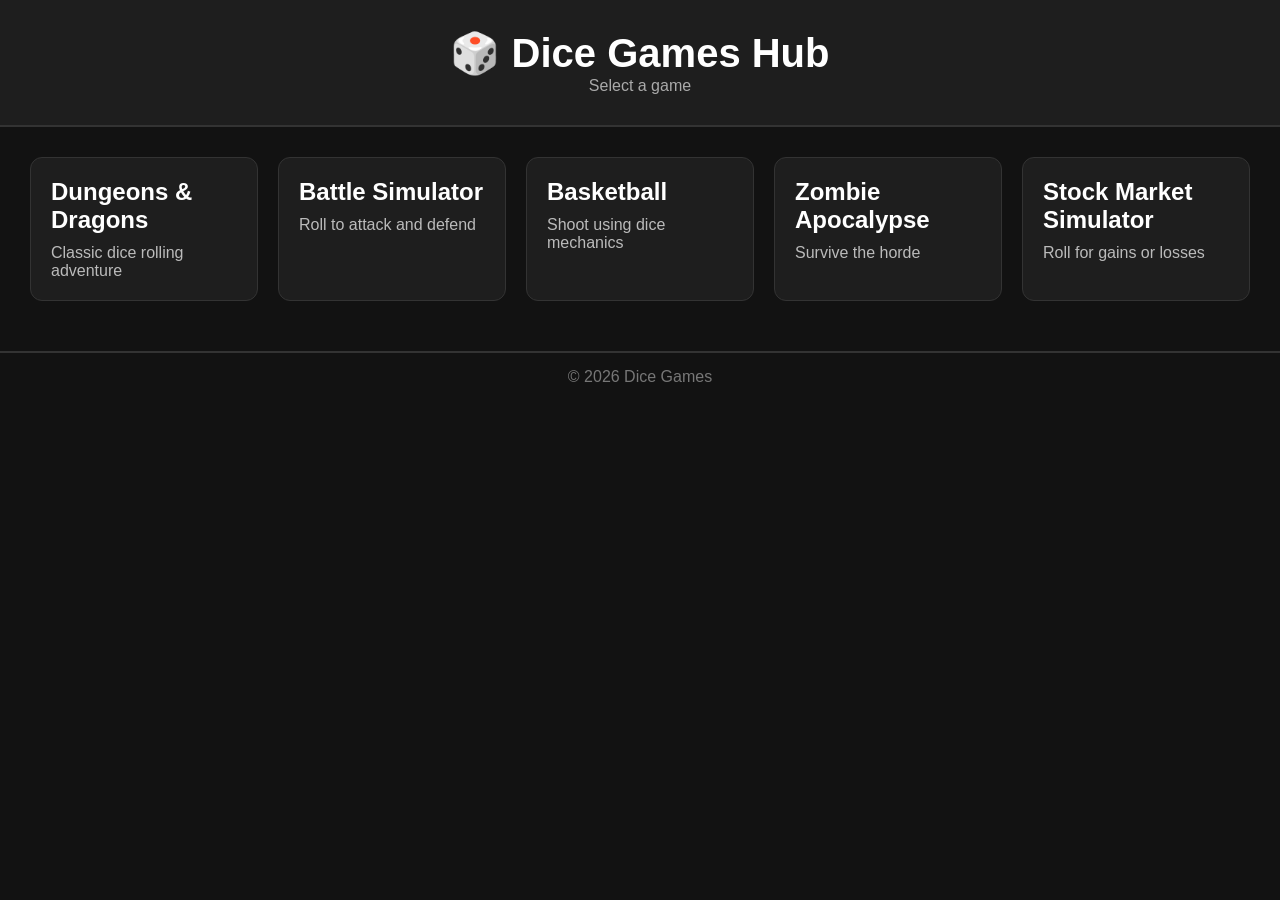
==== Index.html @ df77db5d "Add files via upload" ====
<!DOCTYPE html>
<html lang="en">
<head>
    <meta charset="UTF-8">
    <meta name="viewport" content="width=device-width, initial-scale=1.0">
    <title>Dice Games Hub</title>
    <link rel="stylesheet" href="styles.css">
</head>
<body>

<header>
    <h1>🎲 Dice Games Hub</h1>
    <p>Select a game</p>
</header>

<main class="game-container">

    <a href="dnd.html" class="game-card">
        <h2>Dungeons & Dragons</h2>
        <p>Classic dice rolling adventure</p>
    </a>

    <a href="battle.html" class="game-card">
        <h2>Battle Simulator</h2>
        <p>Roll to attack and defend</p>
    </a>

    <a href="basketball.html" class="game-card">
        <h2>Basketball</h2>
        <p>Shoot using dice mechanics</p>
    </a>

    <a href="zombie.html" class="game-card">
        <h2>Zombie Apocalypse</h2>
        <p>Survive the horde</p>
    </a>

    <a href="stocks.html" class="game-card">
        <h2>Stock Market Simulator</h2>
        <p>Roll for gains or losses</p>
    </a>

</main>

<footer>
    <p>© 2026 Dice Games</p>
</footer>

</body>
</html>
---- styles.css ----
/* Reset */
* {
    margin: 0;
    padding: 0;
    box-sizing: border-box;
}

/* Body */
body {
    font-family: Arial, sans-serif;
    background: #121212;
    color: #ffffff;
}

/* Header */
header {
    text-align: center;
    padding: 30px 10px;
    background: #1e1e1e;
    border-bottom: 2px solid #333;
}

header h1 {
    font-size: 2.5rem;
}

header p {
    color: #aaa;
}

/* Game Grid */
.game-container {
    display: grid;
    grid-template-columns: repeat(auto-fit, minmax(220px, 1fr));
    gap: 20px;
    padding: 30px;
}

/* Cards */
.game-card {
    background: #1e1e1e;
    padding: 20px;
    border-radius: 12px;
    text-decoration: none;
    color: white;
    transition: 0.2s;
    border: 1px solid #333;
}

.game-card:hover {
    transform: translateY(-5px);
    background: #2a2a2a;
    border-color: #555;
}

.game-card h2 {
    margin-bottom: 10px;
}

.game-card p {
    color: #bbb;
}

/* Footer */
footer {
    text-align: center;
    padding: 15px;
    border-top: 2px solid #333;
    margin-top: 20px;
    color: #777;
}




/* Game Page Layout */
.game-page {
    display: flex;
    justify-content: center;
    align-items: center;
    min-height: 70vh;
}

/* Result Box */
#game {
    background: #1e1e1e;
    padding: 30px;
    border-radius: 16px;
    border: 1px solid #333;
    text-align: center;
    width: 300px;
    box-shadow: 0 0 15px rgba(0,0,0,0.5);
}

/* Title */
#game h2 {
    margin-bottom: 15px;
    font-size: 1.8rem;
}

/* Dice Result Number */
.result-number {
    font-size: 3rem;
    font-weight: bold;
    margin: 10px 0;
}

/* Outcome Text */
.result-text {
    font-size: 1.2rem;
    color: #bbb;
}

/* Button */
.roll-btn {
    margin-top: 20px;
    padding: 10px 20px;
    border: none;
    border-radius: 8px;
    background: #4caf50;
    color: white;
    font-size: 1rem;
    cursor: pointer;
    transition: 0.2s;
}

.roll-btn:hover {
    background: #66bb6a;
}
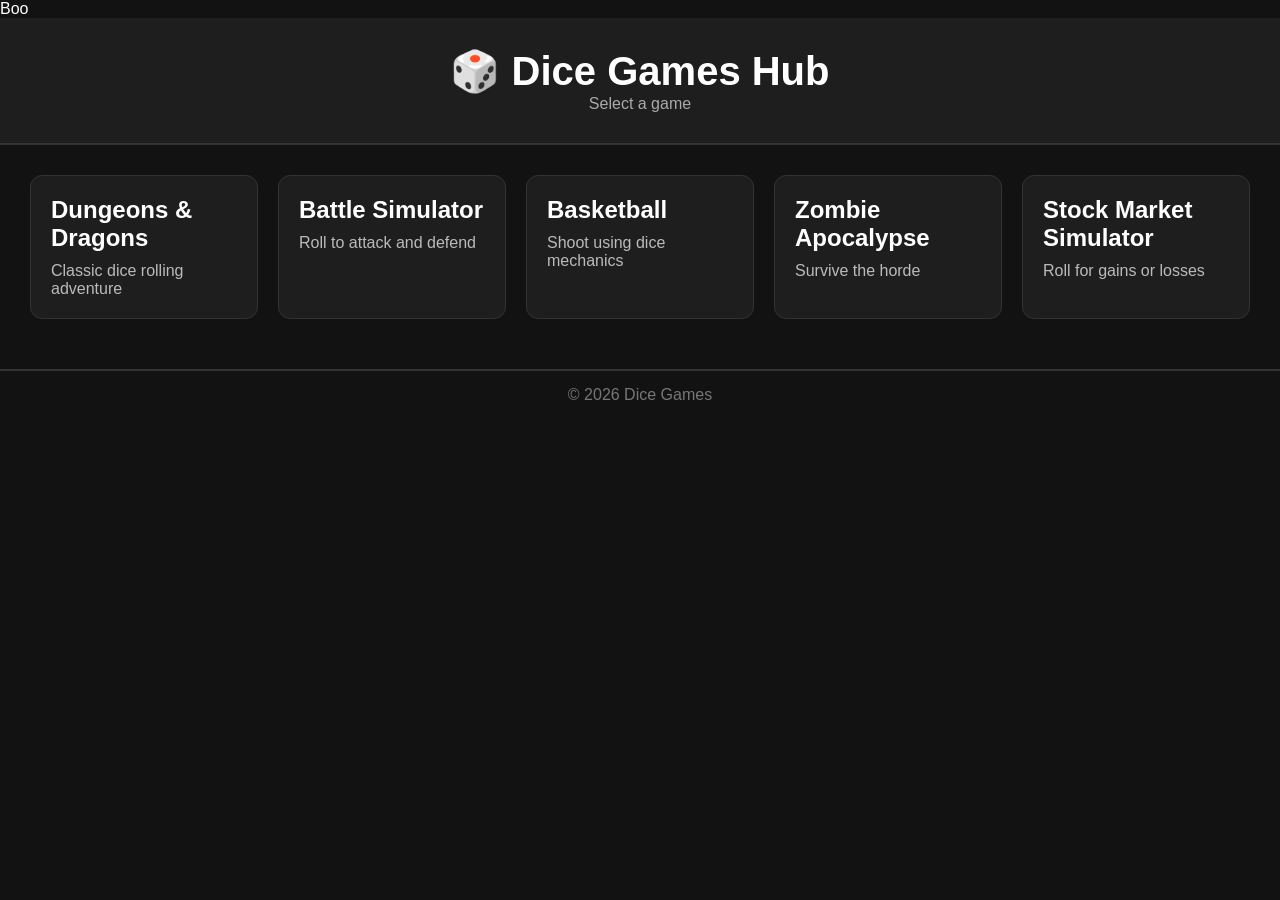
==== commit b2599650: "being silly" ====
--- a/Index.html
+++ b/Index.html
@@ -7,7 +7,7 @@
     <link rel="stylesheet" href="styles.css">
 </head>
 <body>
-
+<p>Boo</p>
 <header>
     <h1>🎲 Dice Games Hub</h1>
     <p>Select a game</p>
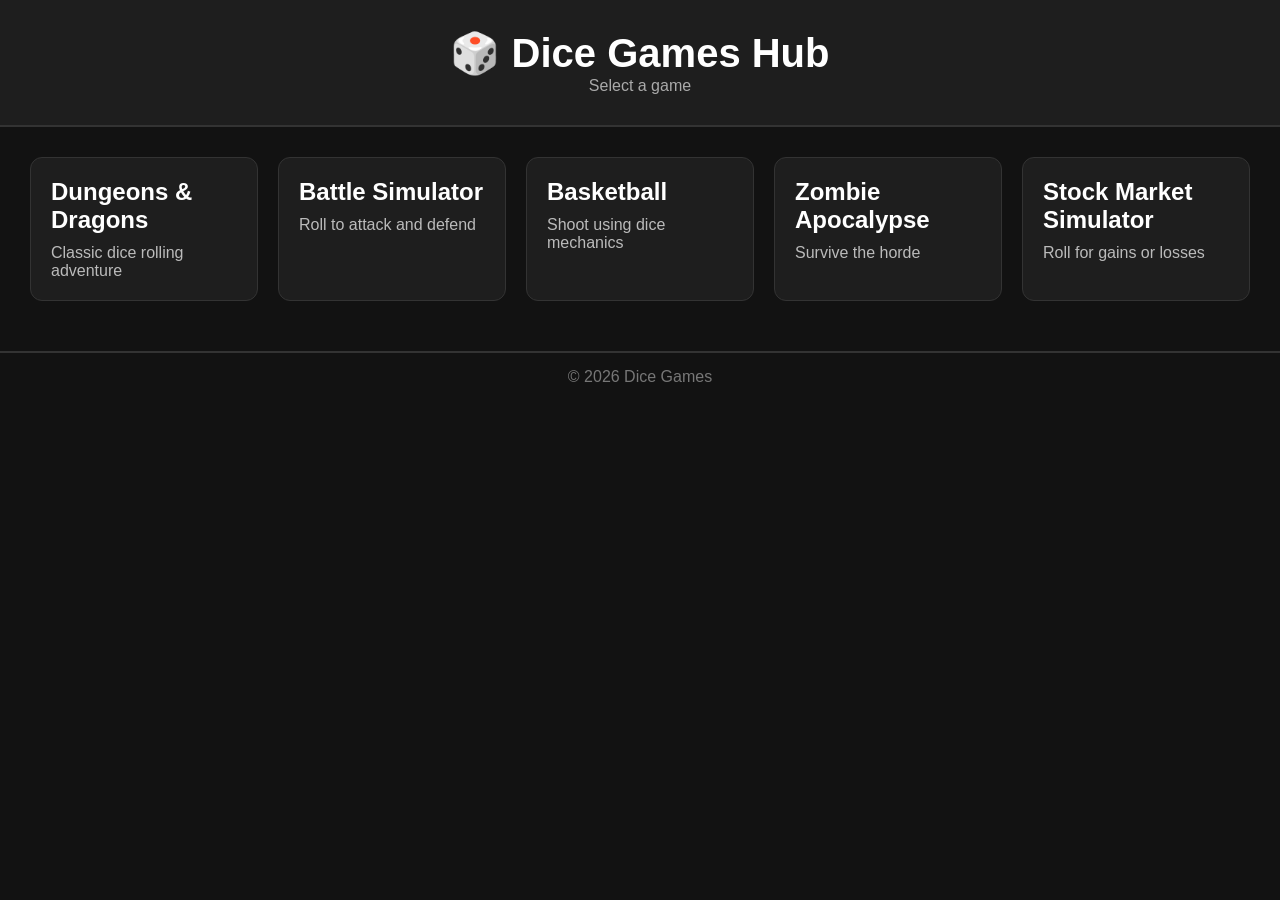
==== commit 34312b22: "undoing silly" ====
--- a/Index.html
+++ b/Index.html
@@ -7,7 +7,7 @@
     <link rel="stylesheet" href="styles.css">
 </head>
 <body>
-<p>Boo</p>
+
 <header>
     <h1>🎲 Dice Games Hub</h1>
     <p>Select a game</p>
